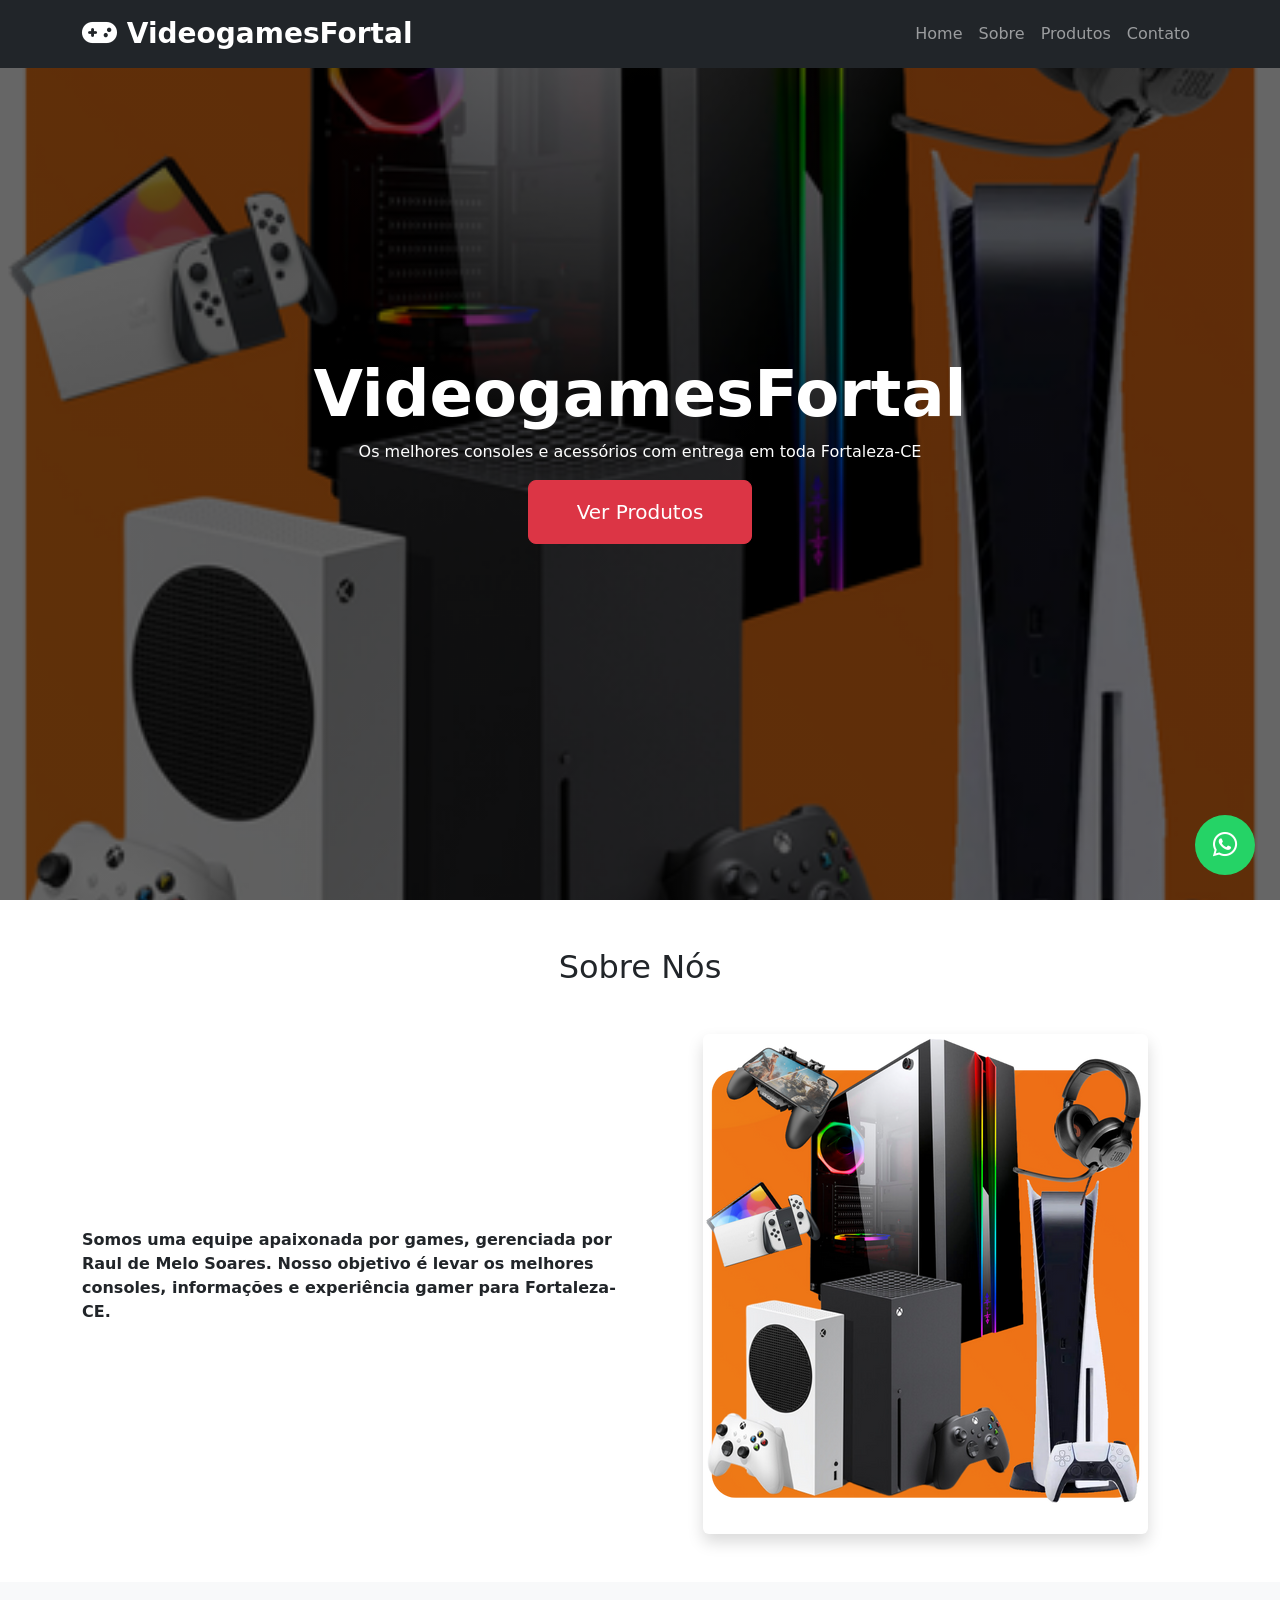
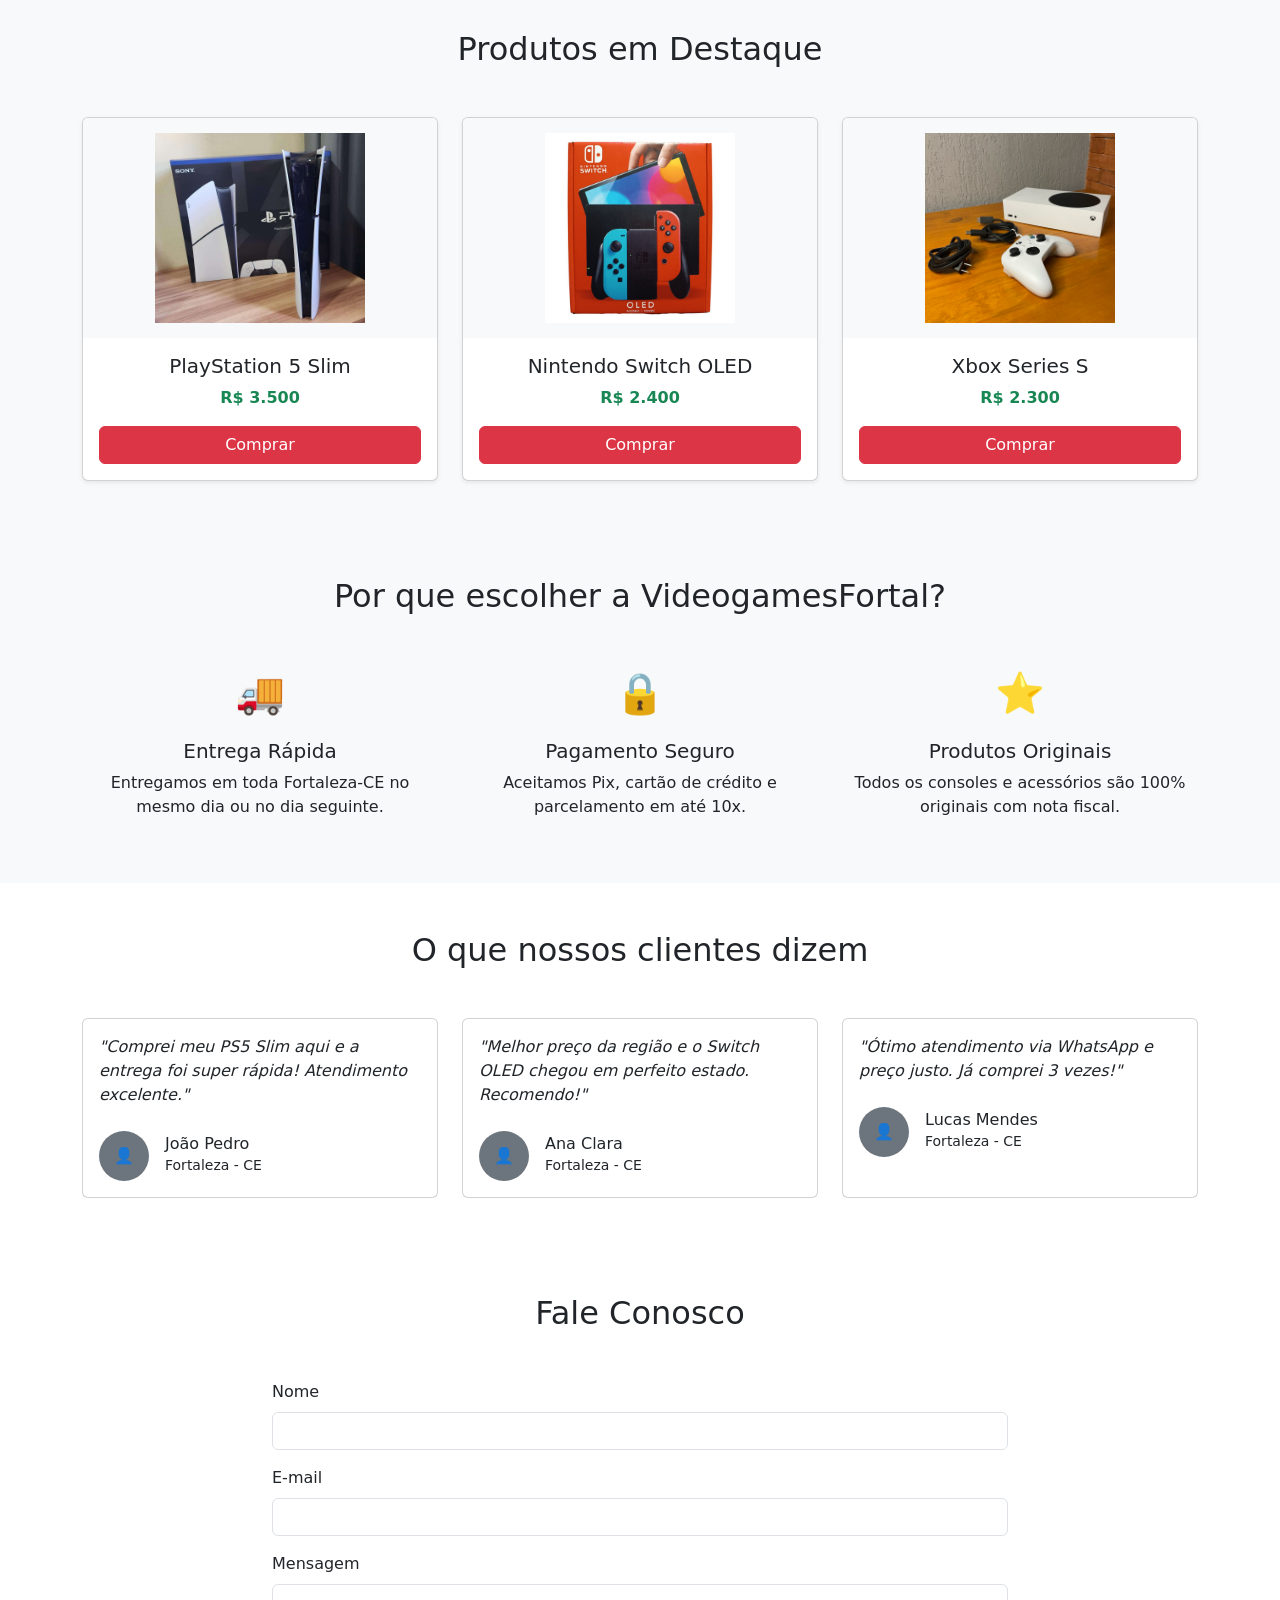
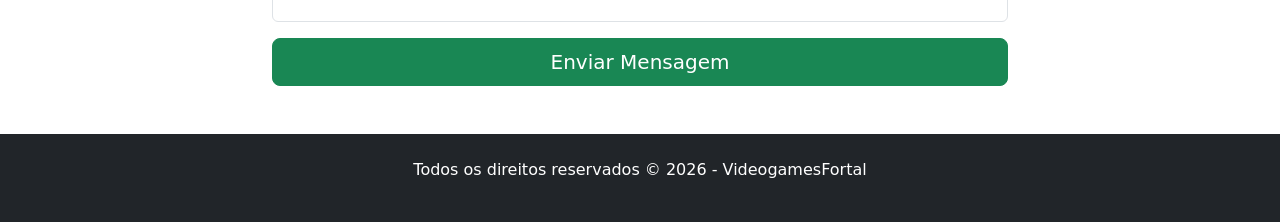
==== index.html @ e1398b86 "Add files via upload" ====
<!DOCTYPE html>
<html lang="pt-BR">
<head>
    <meta charset="UTF-8">
    <meta name="viewport" content="width=device-width, initial-scale=1.0">
    <title>VideogamesFortal - Consoles em Fortaleza</title>
    <link href="https://cdn.jsdelivr.net/npm/bootstrap@5.3.3/dist/css/bootstrap.min.css" rel="stylesheet">
    <link rel="stylesheet" href="https://cdnjs.cloudflare.com/ajax/libs/font-awesome/6.5.0/css/all.min.css">
    <link rel="stylesheet" href="style.css">
</head>
<body>

    
    <nav class="navbar navbar-expand-lg navbar-dark bg-dark fixed-top">
        <div class="container">
            <a class="navbar-brand fw-bold fs-3" href="#"> 
                <i class="fas fa-gamepad"></i> VideogamesFortal</a>
            <button class="navbar-toggler" type="button" data-bs-toggle="collapse" data-bs-target="#navbarNav">
                <span class="navbar-toggler-icon"></span>
            </button>
            <div class="collapse navbar-collapse" id="navbarNav">
                <ul class="navbar-nav ms-auto">
                    <li class="nav-item"><a class="nav-link" href="#home">Home</a></li>
                    <li class="nav-item"><a class="nav-link" href="#sobre">Sobre</a></li>
                    <li class="nav-item"><a class="nav-link" href="#produtos">Produtos</a></li>
                    <li class="nav-item"><a class="nav-link" href="#contato">Contato</a></li>
                </ul>
            </div>
        </div>
    </nav>

    
    <section id="home" class="hero d-flex align-items-center text-white text-center">
        <div class="container">
            <h1 class="display-3 fw-bold">VideogamesFortal</h1>
            <p >Os melhores consoles e acessórios com entrega em toda Fortaleza-CE</p>
            <a href="#produtos" class="btn btn-danger btn-lg px-5 py-3">Ver Produtos</a>
        </div>
    </section>

  
    <section id="sobre" class="py-5">
        <div class="container">
            <h2 class="text-center mb-5">Sobre Nós</h2>
            <div class="row align-items-center">
                <div class="col-lg-6">
                    <p><strong>Somos uma equipe apaixonada por games, gerenciada por Raul de Melo Soares. Nosso objetivo é levar os melhores consoles, informações e experiência gamer para Fortaleza-CE.</strong></p>
                </div>
                <div class="col-lg-6 text-center">
                    <img src="Imagens/Exemplovideogames.png" alt="Consoles" class="img-fluid rounded shadow">
                </div>
            </div>
        </div>
    </section>

    
<section id="produtos" class="py-5 bg-light">
    <div class="container">
        <h2 class="text-center mb-5">Produtos em Destaque</h2>
        
        <div class="row g-4">

            
            <div class="col-md-4 col-sm-6">
                <div class="card h-100 shadow-sm">
                    <img src="Imagens/PS5 Slim.jpg" class="card-img-top" alt="PS5 Slim">
                    <div class="card-body text-center">
                        <h5>PlayStation 5 Slim</h5>
                        <p class="text-success fw-bold">R$ 3.500</p>
                        <a href="#" class="btn btn-danger w-100">Comprar</a>
                    </div>
                </div>
            </div>

            
            <div class="col-md-4 col-sm-6">
                <div class="card h-100 shadow-sm">
                    <img src="Imagens/nintendo switch oled.jpg" class="card-img-top" alt="Switch OLED">
                    <div class="card-body text-center">
                        <h5>Nintendo Switch OLED</h5>
                        <p class="text-success fw-bold">R$ 2.400</p>
                        <a href="#" class="btn btn-danger w-100">Comprar</a>
                    </div>
                </div>
            </div>
            <div class="col-md-4 col-sm-6">
                <div class="card h-100 shadow-sm">
                    <img src="Imagens/xbox series s.jpg" class="card-img-top" alt="Xbox Series S">
                    <div class="card-body text-center">
                        <h5>Xbox Series S</h5>
                        <p class="text-success fw-bold">R$ 2.300</p>
                        <a href="#" class="btn btn-danger w-100">Comprar</a>
                    </div>
                </div>
            </div>
    </section>

<section class="py-5 bg-light">
    <div class="container">
        <h2 class="text-center mb-5">Por que escolher a VideogamesFortal?</h2>
        <div class="row g-4">

            <div class="col-md-4">
                <div class="text-center">
                    <div class="fs-1 mb-3">🚚</div>
                    <h5>Entrega Rápida</h5>
                    <p>Entregamos em toda Fortaleza-CE no mesmo dia ou no dia seguinte.</p>
                </div>
            </div>

            <div class="col-md-4">
                <div class="text-center">
                    <div class="fs-1 mb-3">🔒</div>
                    <h5>Pagamento Seguro</h5>
                    <p>Aceitamos Pix, cartão de crédito e parcelamento em até 10x.</p>
                </div>
            </div>

            <div class="col-md-4">
                <div class="text-center">
                    <div class="fs-1 mb-3">⭐</div>
                    <h5>Produtos Originais</h5>
                    <p>Todos os consoles e acessórios são 100% originais com nota fiscal.</p>
                </div>
            </div>

        </div>
    </div>
</section>

<section class="py-5">
    <div class="container">
        <h2 class="text-center mb-5">O que nossos clientes dizem</h2>
        
        <div class="row g-4">

            <div class="col-md-4">
                <div class="card h-100">
                    <div class="card-body">
                        <p class="fst-italic">"Comprei meu PS5 Slim aqui e a entrega foi super rápida! Atendimento excelente."</p>
                        <div class="d-flex align-items-center mt-4">
                            <div class="bg-secondary rounded-circle text-white d-flex align-items-center justify-content-center" style="width:50px;height:50px;">
                                👤
                            </div>
                            <div class="ms-3">
                                <h6 class="mb-0">João Pedro</h6>
                                <small>Fortaleza - CE</small>
                            </div>
                        </div>
                    </div>
                </div>
            </div>

            <div class="col-md-4">
                <div class="card h-100">
                    <div class="card-body">
                        <p class="fst-italic">"Melhor preço da região e o Switch OLED chegou em perfeito estado. Recomendo!"</p>
                        <div class="d-flex align-items-center mt-4">
                            <div class="bg-secondary rounded-circle text-white d-flex align-items-center justify-content-center" style="width:50px;height:50px;">
                                👤
                            </div>
                            <div class="ms-3">
                                <h6 class="mb-0">Ana Clara</h6>
                                <small>Fortaleza - CE</small>
                            </div>
                        </div>
                    </div>
                </div>
            </div>

            <div class="col-md-4">
                <div class="card h-100">
                    <div class="card-body">
                        <p class="fst-italic">"Ótimo atendimento via WhatsApp e preço justo. Já comprei 3 vezes!"</p>
                        <div class="d-flex align-items-center mt-4">
                            <div class="bg-secondary rounded-circle text-white d-flex align-items-center justify-content-center" style="width:50px;height:50px;">
                                👤
                            </div>
                            <div class="ms-3">
                                <h6 class="mb-0">Lucas Mendes</h6>
                                <small>Fortaleza - CE</small>
                            </div>
                        </div>
                    </div>
                </div>
            </div>

        </div>
    </div>
</section>
    
    <section id="contato" class="py-5">
        <div class="container">
            <h2 class="text-center mb-5">Fale Conosco</h2>
            
            <div class="row justify-content-center">
                <div class="col-lg-8">
                    <form>
                        <div class="mb-3">
                            <label class="form-label">Nome</label>
                            <input type="text" class="form-control" required>
                        </div>
                        <div class="mb-3">
                            <label class="form-label">E-mail</label>
                            <input type="email" class="form-control" required>
                        </div>
                        <div class="mb-3">
                            <label class="form-label">Mensagem</label>
                            <input type="text" class="form-control" required>
                        </div>
                        <button type="submit" class="btn btn-success btn-lg w-100">Enviar Mensagem</button>
                    </form>
                </div>
            </div>
        </div>
    </section>

    
    <a href="https://wa.me/558596538585" 
       target="_blank" 
       class="whatsapp-float">
        <i class="fab fa-whatsapp"></i>
    </a>

    <footer class="bg-dark text-white py-4 text-center">
        <p>Todos os direitos reservados © 2026 - VideogamesFortal</p>
    </footer>

    <script src="https://cdn.jsdelivr.net/npm/bootstrap@5.3.3/dist/js/bootstrap.bundle.min.js"></script>
</body>
</html>
---- style.css ----
.whatsapp-float {
    position: fixed;
    bottom: 25px;
    right: 25px;
    width: 60px;
    height: 60px;
    background-color: #25D366;
    color: white;
    border-radius: 50%;
    display: flex;
    align-items: center;
    justify-content: center;
    font-size: 28px;
    
    z-index: 1000;
    transition: all 0.3s;
    text-decoration: none;
}


.whatsapp-float:hover {
    transform: scale(1.15);
    background-color: #20ba5a;
}

.hero {
    background: linear-gradient(rgba(0,0,0,0.6), rgba(0,0,0,0.6)), url('Imagens/Exemplovideogames.png');
    background-size: cover;
    background-position: center;
    height: 100vh;
}

.card-img-top {
    height: 220px;
    object-fit: contain;
    background-color: #f8f9fa;
    padding: 15px;
}

.card {
    transition: transform 0.3s;
}

.card:hover {
    transform: translateY(-8px);
}
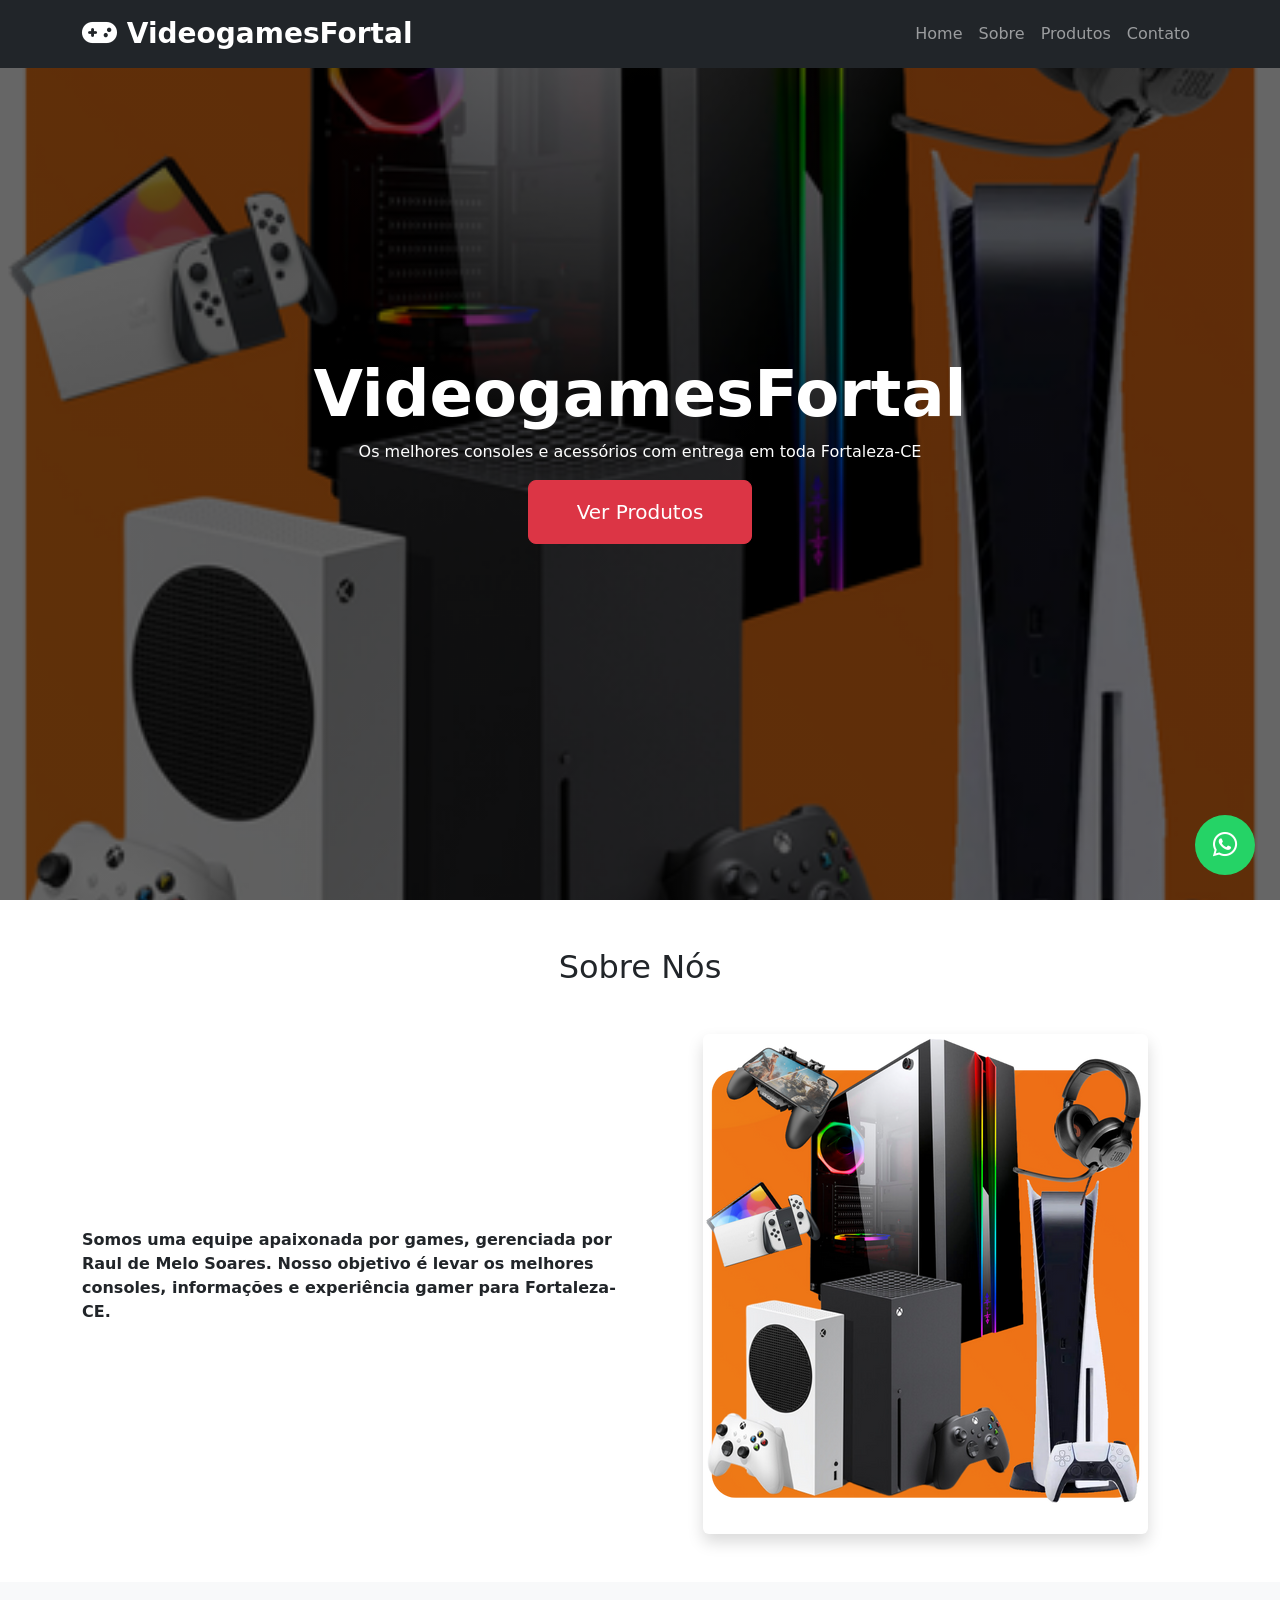
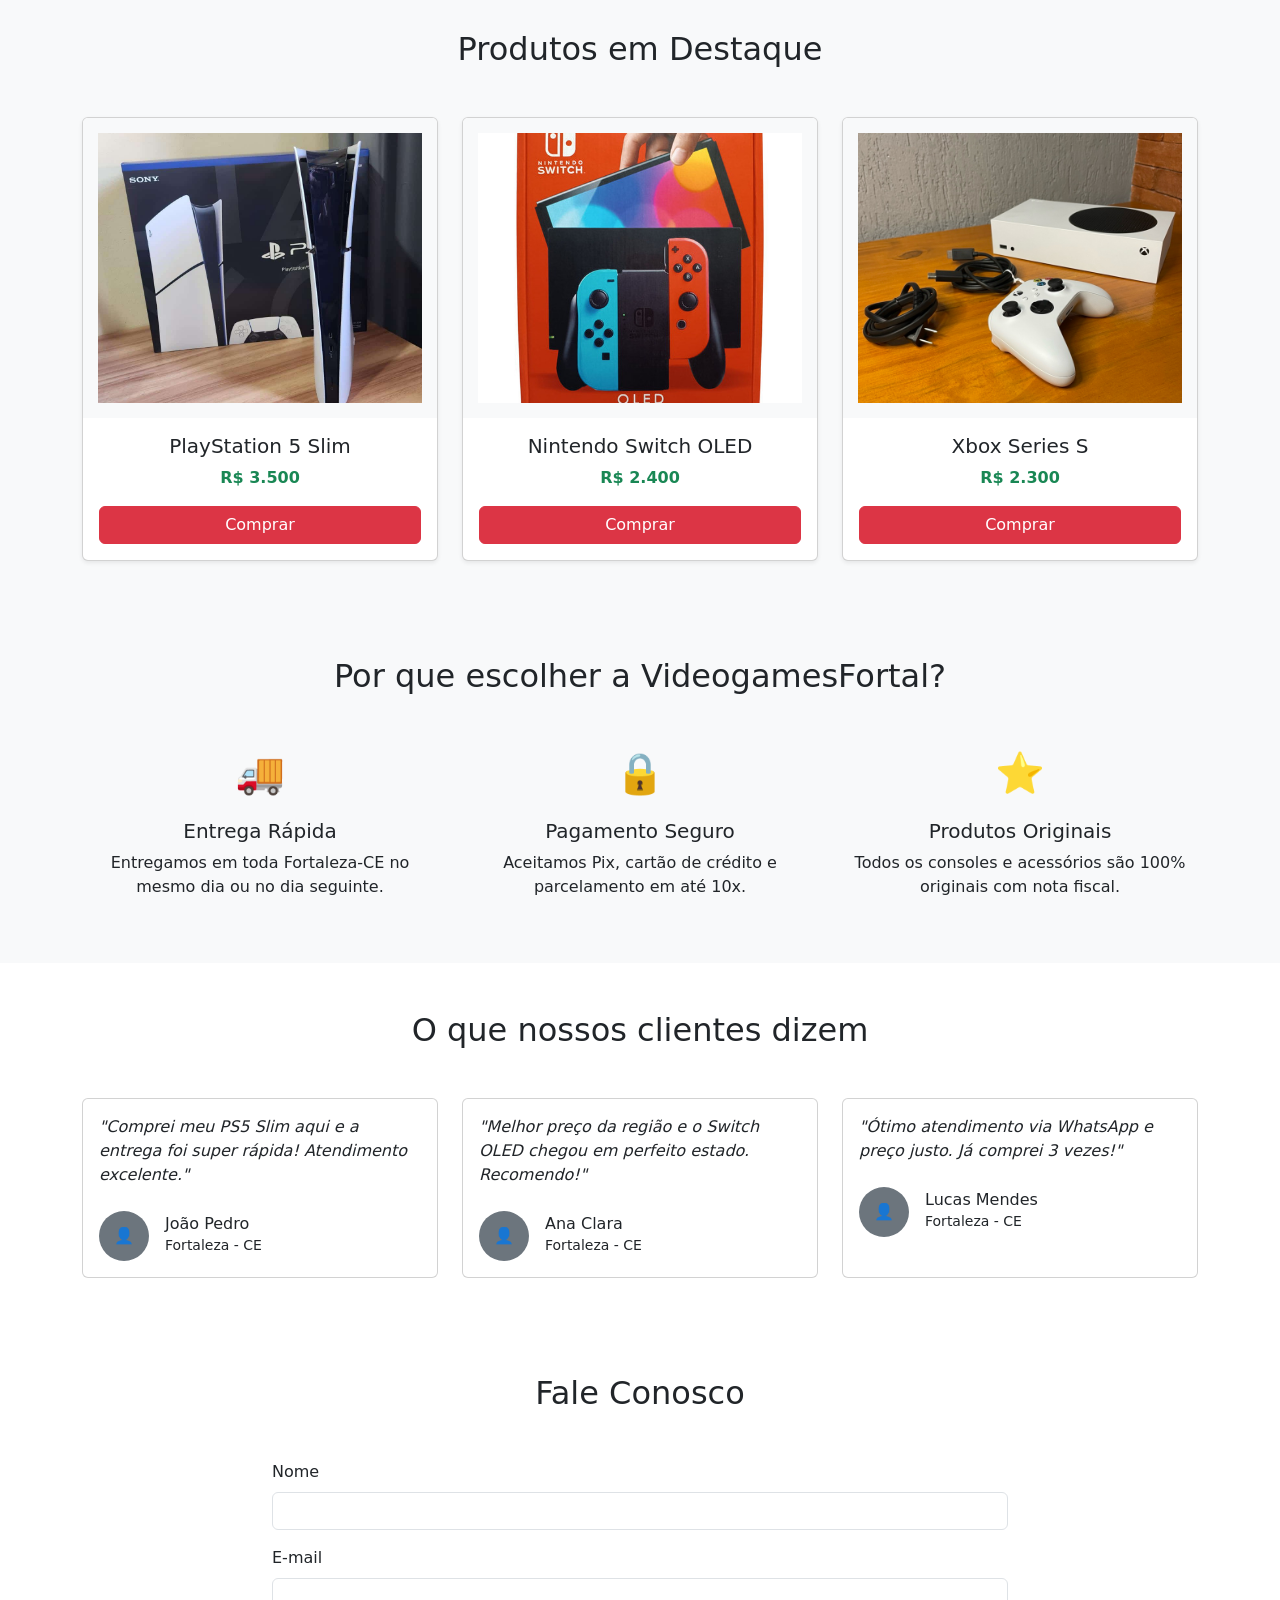
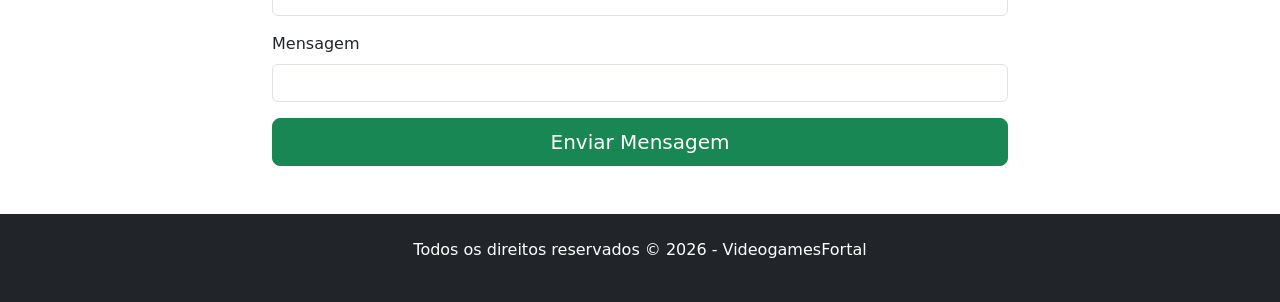
==== commit 226df5e2: "index.html" ====
--- a/index.html
+++ b/index.html
@@ -63,7 +63,7 @@
             
             <div class="col-md-4 col-sm-6">
                 <div class="card h-100 shadow-sm">
-                    <img src="Imagens/PS5 Slim.jpg" class="card-img-top" alt="PS5 Slim">
+                    <img src="Imagens/PS5 Slim.jpg" class="card-img-top img-card" alt="PS5 Slim">
                     <div class="card-body text-center">
                         <h5>PlayStation 5 Slim</h5>
                         <p class="text-success fw-bold">R$ 3.500</p>
@@ -75,7 +75,7 @@
             
             <div class="col-md-4 col-sm-6">
                 <div class="card h-100 shadow-sm">
-                    <img src="Imagens/nintendo switch oled.jpg" class="card-img-top" alt="Switch OLED">
+                    <img src="Imagens/nintendo switch oled.jpg" class="card-img-top img-card" alt="Switch OLED">
                     <div class="card-body text-center">
                         <h5>Nintendo Switch OLED</h5>
                         <p class="text-success fw-bold">R$ 2.400</p>
@@ -85,7 +85,7 @@
             </div>
             <div class="col-md-4 col-sm-6">
                 <div class="card h-100 shadow-sm">
-                    <img src="Imagens/xbox series s.jpg" class="card-img-top" alt="Xbox Series S">
+                    <img src="Imagens/xbox series s.jpg" class="card-img-top img-card" alt="Xbox Series S">
                     <div class="card-body text-center">
                         <h5>Xbox Series S</h5>
                         <p class="text-success fw-bold">R$ 2.300</p>
@@ -228,4 +228,4 @@
 
     <script src="https://cdn.jsdelivr.net/npm/bootstrap@5.3.3/dist/js/bootstrap.bundle.min.js"></script>
 </body>
-</html>+</html>
--- a/style.css
+++ b/style.css
@@ -43,4 +43,7 @@
 
 .card:hover {
     transform: translateY(-8px);
-}                       +}    
+.img-card{
+    height: 300px;       
+    object-fit: cover;
